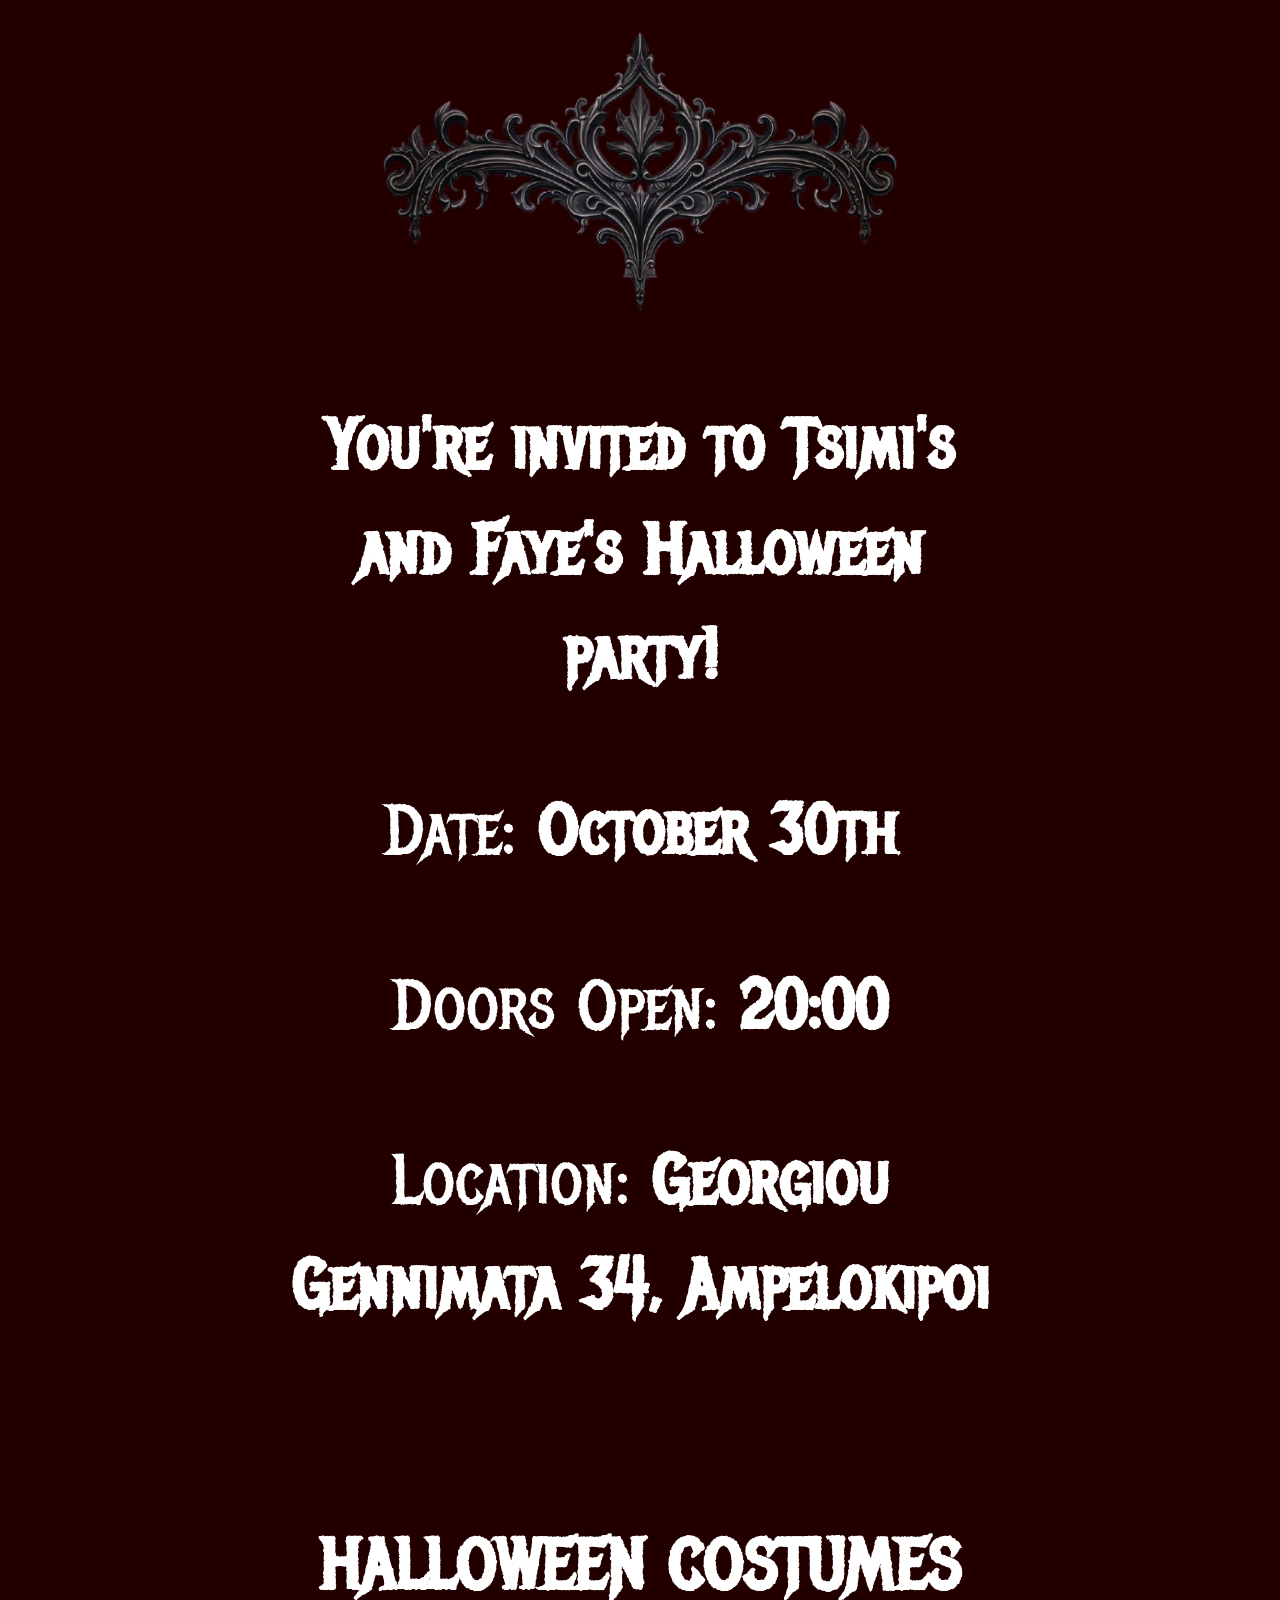
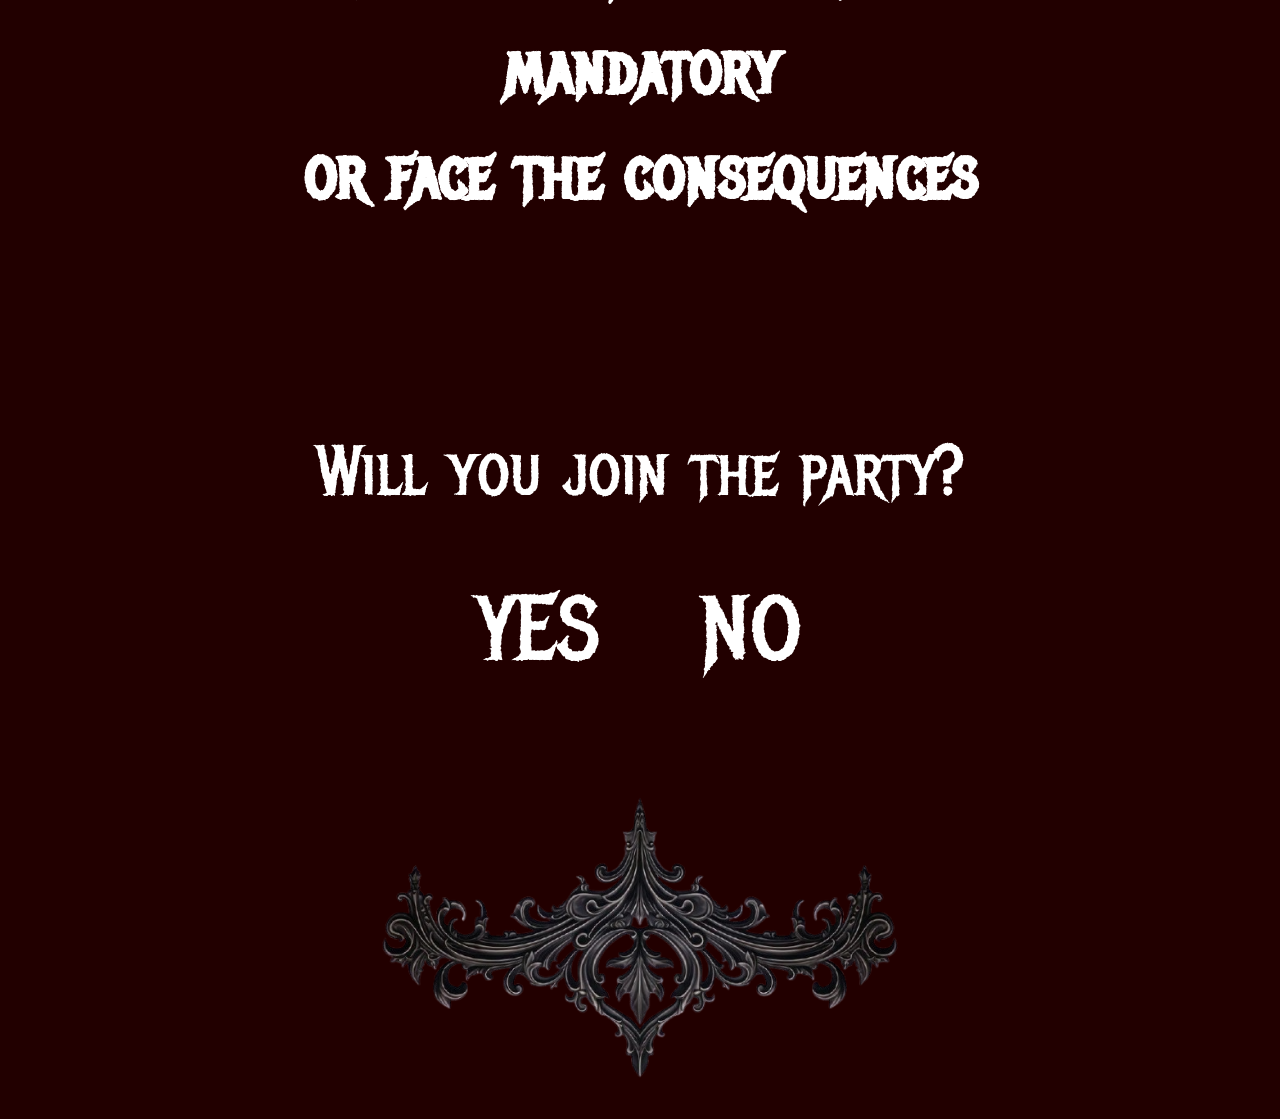
==== index.html @ a902ec17 "Add files via upload" ====
<!DOCTYPE html>
<html lang="en">

<head>
    <meta charset="UTF-8">
    <meta name="viewport" content="width=device-width, initial-scale=1.0">

    <title>halloween</title>

    <link rel="preconnect" href="https://fonts.googleapis.com">
    <link rel="preconnect" href="https://fonts.gstatic.com" crossorigin>

    <link href="https://fonts.googleapis.com/css2?family=Metal+Mania&display=swap" rel="stylesheet">
    <link href="https://fonts.googleapis.com/css2?family=Nosifer&display=swap" rel="stylesheet">

    <link rel="stylesheet" href="style.css">
</head>

<body class="white-bg">
   
    <img src="border_png-removebg-preview.png"
         class="gothic-frame-top"
         alt="top-border">

    <!-- PARTY DETAILS -->

    <div class="metal-mania-regular details-box">
        
        <p><strong>You're invited to Tsimi's and Faye's Halloween party!</strong></p>

        <p>Date: <strong>October 30th</strong></p>

        <p>Doors Open: <strong>20:00</strong></p>

        <p>Location: <strong>Georgiou Gennimata 34, Ampelokipoi</strong></p>

        <p><strong><br>HALLOWEEN COSTUMES mandatory<br> or face the consequences</strong></strong></p></strong></p>

    </div>


    <!-- RSVP QUESTION -->

    <h2 class="metal-mania-regular details-sub">
        Will you join the party?
    </h2>


    <!-- YES / NO -->

    <div class="rsvp-options">

    <a href="yes.html" class="rsvp-text">YES</a>

    <a href="no.html" class="rsvp-text">NO</a>

</div>
    </div>

    <!-- BOTTOM ORNAMENT -->
    <img src="border_png-removebg-preview.png"
         class="gothic-frame-bottom"
         alt="bottom-border">

</body>
</html>
---- style.css ----
.page-body {
  margin: 0;
  padding: 100px 20px;
  text-align: center;
  font-family: Georgia, serif;
  background: white;
  color: black;
}

.click-text {
  font-size: 50px;
  font-weight: 700;
  margin: 0 0 20px 0;
}

.center-wrapper {
  display: inline-block;
  position: relative;
  vertical-align: top;
}

.main-img {
  display: block;
  width: 360px;
  height: auto;
  z-index: 1;
}

.egg-button {
  position: absolute;
  left: 55%;
  transform: translateX(-50%);
  bottom: 30px;
  border: none;
  background: transparent;
  padding: 0;
  cursor: pointer;
  z-index: 5;
}

.egg-img {
  width: 100px;
  height: auto;
  display: block;
  pointer-events: none;
}

@media (max-width: 420px) {
  .main-img { width: 260px; }
  .egg-img  { width: 90px;  }
  .egg-button {bottom: 30px;}
  .bottom-img { width: 220px;}
}


.black-bg {
  background: black ;
  color: white ;
}


.click-text {
  margin-top: 50px;
  font-size: 22px;
  font-weight: bold;
}

.invite-text {
  margin-top: 80px;
  margin-left: auto;
  margin-right: auto;
  font-size: 40px;
  padding: 0 20px;
  text-align: center;
  max-width: 600px;
  
}

.rsvp-button {
  font-size: 30px;
  padding: 10px 20px;
  margin: 40px auto;
  display: block;
  width: fit-content;
  cursor: pointer;
}

.bottom-img {
  width: 300px;
  margin: 0 auto;
  margin-top: 0px;
  display: block;
}

.rsvp-options button {
  font-size: 22px;
  margin: 20px;
  padding: 10px 15px;
}
.details-title {
  color: white;
  font-size: 50px;
  font-weight: bold;
  margin-top: 100px;
  text-align: center;
}

.details-box {
  color: white;
  max-width: 700px;
  margin: 40px auto;
  font-size: 70px;
  line-height: 1.5;
  text-align: center;
  margin-top: 40px;
}
.details-sub {
  color: white;
  font-size: 70px;
  font-weight: bold;
  margin-top: 200px;
  text-align: center;
}
.rsvp-options {
  margin-top: 50px;
  text-align: center;
}
.metal-mania-regular {
  font-family: "Metal Mania", system-ui;
  font-weight: 400;
  font-style: normal;
}
.white-bg {
  background-color: #220000;
  color: black;
}
.heart-img-button {
  display: block;
  margin: 0 auto;        /* center button */
  background: none;
  border: none;
  padding: 0;
  cursor: pointer;
}

.heart-img-button img {
  width: 250px;          /* <-- CHANGE SIZE HERE */
  height: auto;
  display: block;
  margin: 0 auto;        /* center image */
  transition: 0.2s ease;
}

.heart-img-button:hover img {
  transform: scale(1.08);   /* cute hover grow */
}

.yes-image,
.no-image {
  background: none;
  border: none;
  padding: 0;
  cursor: pointer;
  display: inline-block;  
  vertical-align: top;     
  margin: 20px;
}

.yes-image img {
  width: 200px;   
  height: auto;
  display: block;
  transition: 0.2s;
}

.no-image img {
  width: 280px;   
  height: auto;
  display: block;
  transition: 0.2s;
}

.yes-image:hover img,
.no-image:hover img {
  transform: scale(1.05);
}


.rsvp-options {
  text-align: center;
}
.they-said-yes {
  background-color: #000000;
  display: flex;
  justify-content: center;
  align-items: center;
  height: 100vh;
  margin: 0;
  padding: 0;
}

.they-said-yes {
  background-color: #000000;
  display: flex;
  flex-direction: column;      /* Stacks items vertically */
  justify-content: center;
  align-items: center;
  height: 100vh;
  margin: 0;
  padding: 20px;
}

.they-said-yes img {
  max-width: 100%;
  max-height: 60vh;           /* Reduced so text has room */
  width: auto;
  height: auto;
  object-fit: contain;
  margin-top: 20px;           /* Spacing between text and image */
}


.details-sub-sub {
  color: white;
  font-size: 80px;
  font-weight: bold;
  text-align: center;         /* Centers the text */
}
.they-said-no {
  background-color: #000000;
  display: flex;
  flex-direction: column;      /* Stacks items vertically */
  justify-content: center;
  align-items: center;
  height: 100vh;
  margin: 0;
  padding: 20px;
}
.name-input {
    padding: 40px 90px;
    font-size: 20px;
    font-family: "Metal Mania", system-ui;
    width: 280px;
    max-width: 90%;
    border: 3px solid #ffffff;
    background-color: #1a0000;
    color: white;
    text-align: center;
    border-radius: 5px;
    outline: none;
}

.name-input::placeholder {
    color: #999;
}

.name-input:focus {
    border-color: #ff0000;
    background-color: #2d0000;
}

@media (max-width: 420px) {
    .name-input {
        font-size: 18px;
        width: 250px;
    }
    
}
.gothic-frame-top,
.gothic-frame-bottom {
    display: block;
    position: relative;
    left: auto;
    right: auto;
    width: 550px;
    max-width: 90%;
    height: auto;
    margin-left: auto;
    margin-right: auto;
}

.gothic-frame-top {
    margin-top: 20px;
}

.gothic-frame-bottom {
    margin-top: 100px;
    margin-bottom: 30px;
    transform: rotate(180deg);
}


/* MOBILE */
@media (max-width: 600px) {
    .gothic-frame-top,
    .gothic-frame-bottom {
        width: 85%;
    }
}
/* RSVP TEXT BUTTONS */
.rsvp-options {
    display: flex;
    justify-content: center;
    align-items: center;
    gap: 100px;
    margin-top: 50px;
}

.rsvp-text {
    font-family: "Metal Mania", system-ui;
    font-size: 90px;
    color: white;
    text-decoration: none;
    cursor: pointer;
    transition: all 0.3s ease;
}

.rsvp-text:hover {
    color: #c90101;
    text-shadow: 0 0 15px #c90101,
                 0 0 30px #8b0000;
    transform: scale(1.15);
}
/* MOBILE */
@media (max-width: 600px) {
    .rsvp-options {
        gap: 40px;
    }

    .rsvp-text {
        font-size: 55px;
    }
}

/* ==================================
   HALLOWEEN YES PAGE
================================== */

.halloween-yes {
    background-color: #220000;
    color: white;
    margin: 0;
    padding: 60px 20px;
    min-height: 100vh;
    box-sizing: border-box;
    font-family: "Metal Mania", system-ui;
    text-align: center;
}

/* MAIN CONTAINER */

.halloween-yes .yes-container {
    max-width: 700px;
    margin: 0 auto;
}

/* MAIN TITLE */

.halloween-yes h1 {
    font-family: "Metal Mania", system-ui;
    font-size: 65px;
    font-weight: 400;
    color: white;
    margin: 20px 0 30px;
}

/* WELCOME MESSAGE */

.halloween-yes .yes-message {
    font-size: 35px;
    line-height: 1.5;
    color: #e6caca;
    margin: 20px auto 50px;
}

/* SECTION HEADINGS */

.halloween-yes h2 {
    font-family: "Metal Mania", system-ui;
    font-size: 45px;
    font-weight: 400;
    color: white;
    margin: 40px 0 25px;
}

/* ==================================
   RSVP FORM
================================== */

.halloween-yes #halloween-form {
    display: flex;
    flex-direction: column;
    align-items: center;
    gap: 20px;
    margin: 30px auto;
    width: 100%;
}

/* FORM LABELS */

.halloween-yes #halloween-form label {
    font-family: "Metal Mania", system-ui;
    font-size: 30px;
    color: white;
    text-align: center;
}

/* NAME INPUT AND DROPDOWN */

.halloween-yes #halloween-form input,
.halloween-yes #halloween-form select {
    box-sizing: border-box;
    width: 100%;
    max-width: 450px;
    padding: 18px 20px;
    font-size: 22px;
    font-family: "Metal Mania", system-ui;
    background-color: #140000;
    color: white;
    border: 2px solid #8b0000;
    border-radius: 5px;
    text-align: center;
    outline: none;
    transition: border-color 0.3s ease;
}

/* PLACEHOLDER */

.halloween-yes #halloween-form input::placeholder {
    color: #a88b8b;
}

/* INPUT FOCUS */

.halloween-yes #halloween-form input:focus,
.halloween-yes #halloween-form select:focus {
    border-color: #ff0000;
}

/* DROPDOWN OPTIONS */

.halloween-yes #halloween-form select option {
    background-color: #140000;
    color: white;
}

/* ==================================
   PLUS ONE REQUEST NOTE
================================== */

.halloween-yes .plus-one-note {
    font-family: "Metal Mania", system-ui;
    font-size: 23px;
    line-height: 1.5;
    color: #c9a5a5;
    margin: 0 auto 10px;
    max-width: 450px;
}

/* ==================================
   CONFIRMATION BUTTON
================================== */

.halloween-yes .confirm-button {
    font-family: "Metal Mania", system-ui;
    font-size: 35px;
    background-color: transparent;
    color: white;
    border: 2px solid #8b0000;
    border-radius: 5px;
    padding: 20px 35px;
    margin-top: 20px;
    cursor: pointer;
    transition: all 0.3s ease;
}

/* BUTTON HOVER */

.halloween-yes .confirm-button:hover {
    color: #ff0000;
    border-color: #ff0000;
    text-shadow: 0 0 15px #ff0000;
    box-shadow: 0 0 20px #660000;
    transform: scale(1.05);
}

/* DISABLED BUTTON */

.halloween-yes .confirm-button:disabled {
    opacity: 0.5;
    cursor: wait;
    transform: none;
}

/* ==================================
   FOOTER MESSAGE
================================== */

.halloween-yes .yes-footer {
    font-family: "Metal Mania", system-ui;
    font-size: 30px;
    color: #c9a5a5;
    margin-top: 70px;
}

/* ==================================
   MOBILE RESPONSIVENESS
================================== */

@media (max-width: 600px) {

    .halloween-yes {
        padding: 40px 15px;
    }

    .halloween-yes h1 {
        font-size: 42px;
    }

    .halloween-yes h2 {
        font-size: 32px;
    }

    .halloween-yes .yes-message {
        font-size: 25px;
    }

    .halloween-yes #halloween-form label {
        font-size: 24px;
    }

    .halloween-yes #halloween-form input,
    .halloween-yes #halloween-form select {
        font-size: 19px;
        padding: 15px;
    }

    .halloween-yes .plus-one-note {
        font-size: 19px;
    }

    .halloween-yes .confirm-button {
        font-size: 26px;
        padding: 15px 25px;
    }

    .halloween-yes .yes-footer {
        font-size: 24px;
    }
}
/* GOTHIC FORM FIELDS */

.halloween-yes #halloween-form input:not([type="hidden"]),
.halloween-yes #halloween-form select {
    background: linear-gradient(145deg, #180000, #300707);
    border: 2px solid #777078;
    border-radius: 0;
    color: #ffffff;

    /* Decorative inset borders */
    box-shadow:
        inset 0 0 0 4px #220000,
        inset 0 0 0 5px #6b4b4b,
        0 0 12px rgba(0, 0, 0, 0.5);

    transition: all 0.3s ease;
}

/* GLOW WHEN SELECTED */

.halloween-yes #halloween-form input:focus,
.halloween-yes #halloween-form select:focus {
    border-color: #b89b9b;
    box-shadow:
        inset 0 0 0 4px #220000,
        inset 0 0 0 5px #a47878,
        0 0 18px rgba(160, 0, 0, 0.7);
}

/* GOTHIC CONFIRM BUTTON */

.halloween-yes .confirm-button {
    background: linear-gradient(145deg, #250000, #440909);
    border: 2px solid #8b7474;
    border-radius: 0;
    color: #ffffff;

    box-shadow:
        inset 0 0 0 4px #220000,
        inset 0 0 0 5px #7c5555,
        0 0 15px rgba(0, 0, 0, 0.5);

    transition: all 0.3s ease;
}

/* BUTTON HOVER */

.halloween-yes .confirm-button:hover {
    border-color: #d0a5a5;
    color: #ffffff;

    box-shadow:
        inset 0 0 0 4px #220000,
        inset 0 0 0 5px #a47878,
        0 0 25px rgba(180, 0, 0, 0.6);

    text-shadow: 0 0 12px #ff4444;
    transform: scale(1.05);
}



.halloween-yes #halloween-form input:not([type="hidden"]),
.halloween-yes #halloween-form select,
.halloween-yes .confirm-button {
    clip-path: polygon(
        12px 0,
        calc(100% - 12px) 0,
        100% 12px,
        100% calc(100% - 12px),
        calc(100% - 12px) 100%,
        12px 100%,
        0 calc(100% - 12px),
        0 12px
    );
}
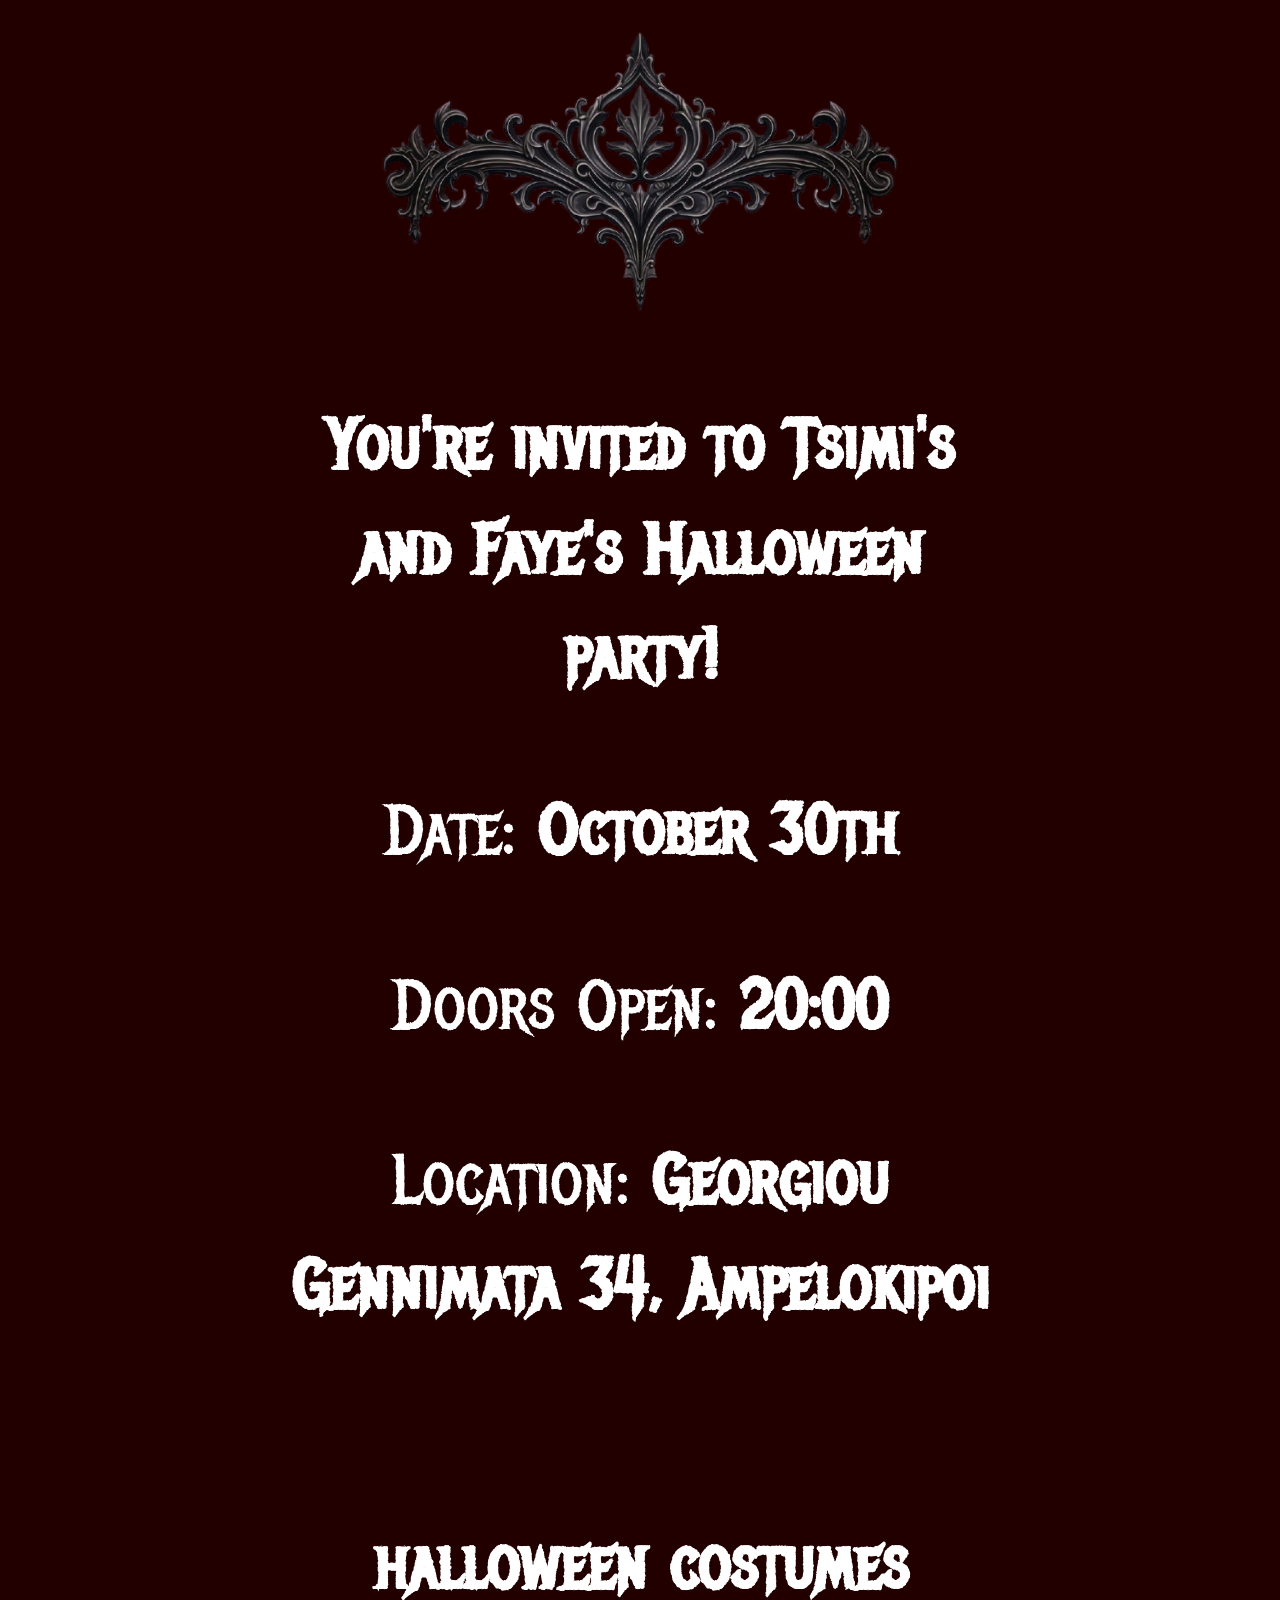
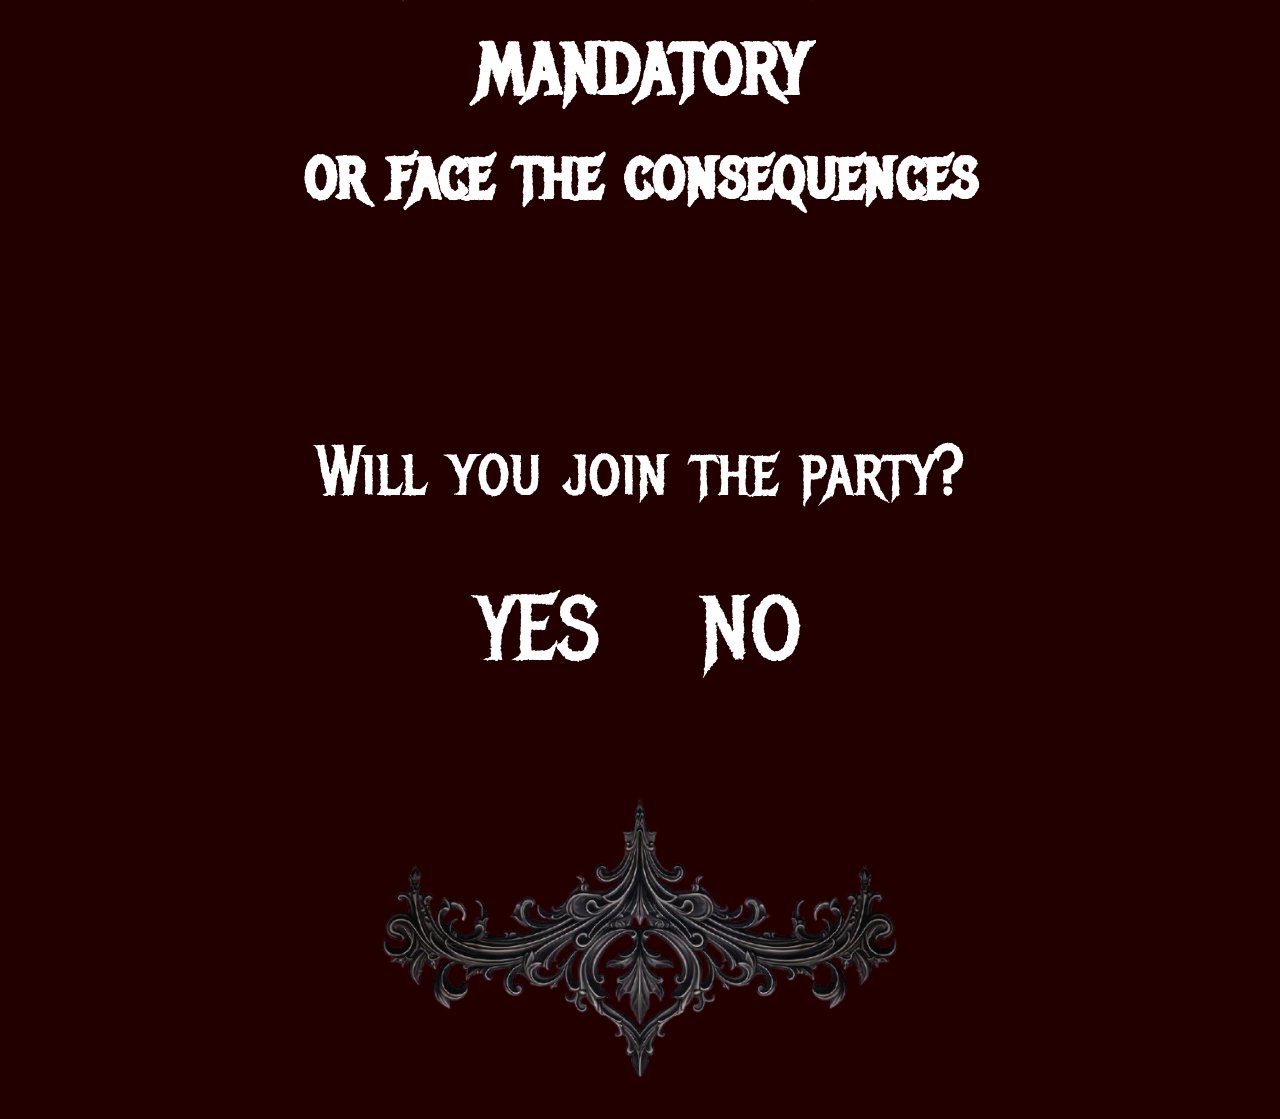
==== commit 56b1d536: "Add files via upload" ====
--- a/index.html
+++ b/index.html
@@ -14,6 +14,20 @@
     <link href="https://fonts.googleapis.com/css2?family=Nosifer&display=swap" rel="stylesheet">
 
     <link rel="stylesheet" href="style.css">
+    
+<!-- INSTAGRAM / SOCIAL MEDIA LINK PREVIEW -->
+<meta property="og:type" content="website">
+
+<meta property="og:title" content="You're Invited... 🦇">
+
+<meta property="og:description" content="A Halloween night awaits. Dare to join us? October 30th.">
+
+<meta property="og:image" content="https://tsimitsou.github.io/Halloween-Party-/skeletons.jpg.jpg">
+
+<meta property="og:url" content="https://tsimitsou.github.io/Halloween-Party-/">
+
+<meta name="twitter:card" content="summary_large_image">
+
 </head>
 
 <body class="white-bg">
@@ -34,7 +48,7 @@
 
         <p>Location: <strong>Georgiou Gennimata 34, Ampelokipoi</strong></p>
 
-        <p><strong><br>HALLOWEEN COSTUMES mandatory<br> or face the consequences</strong></strong></p></strong></p>
+        <p><strong><br>halloween costumes MANDATORY<br> or face the consequences</strong></strong></p></strong></p>
 
     </div>
 
